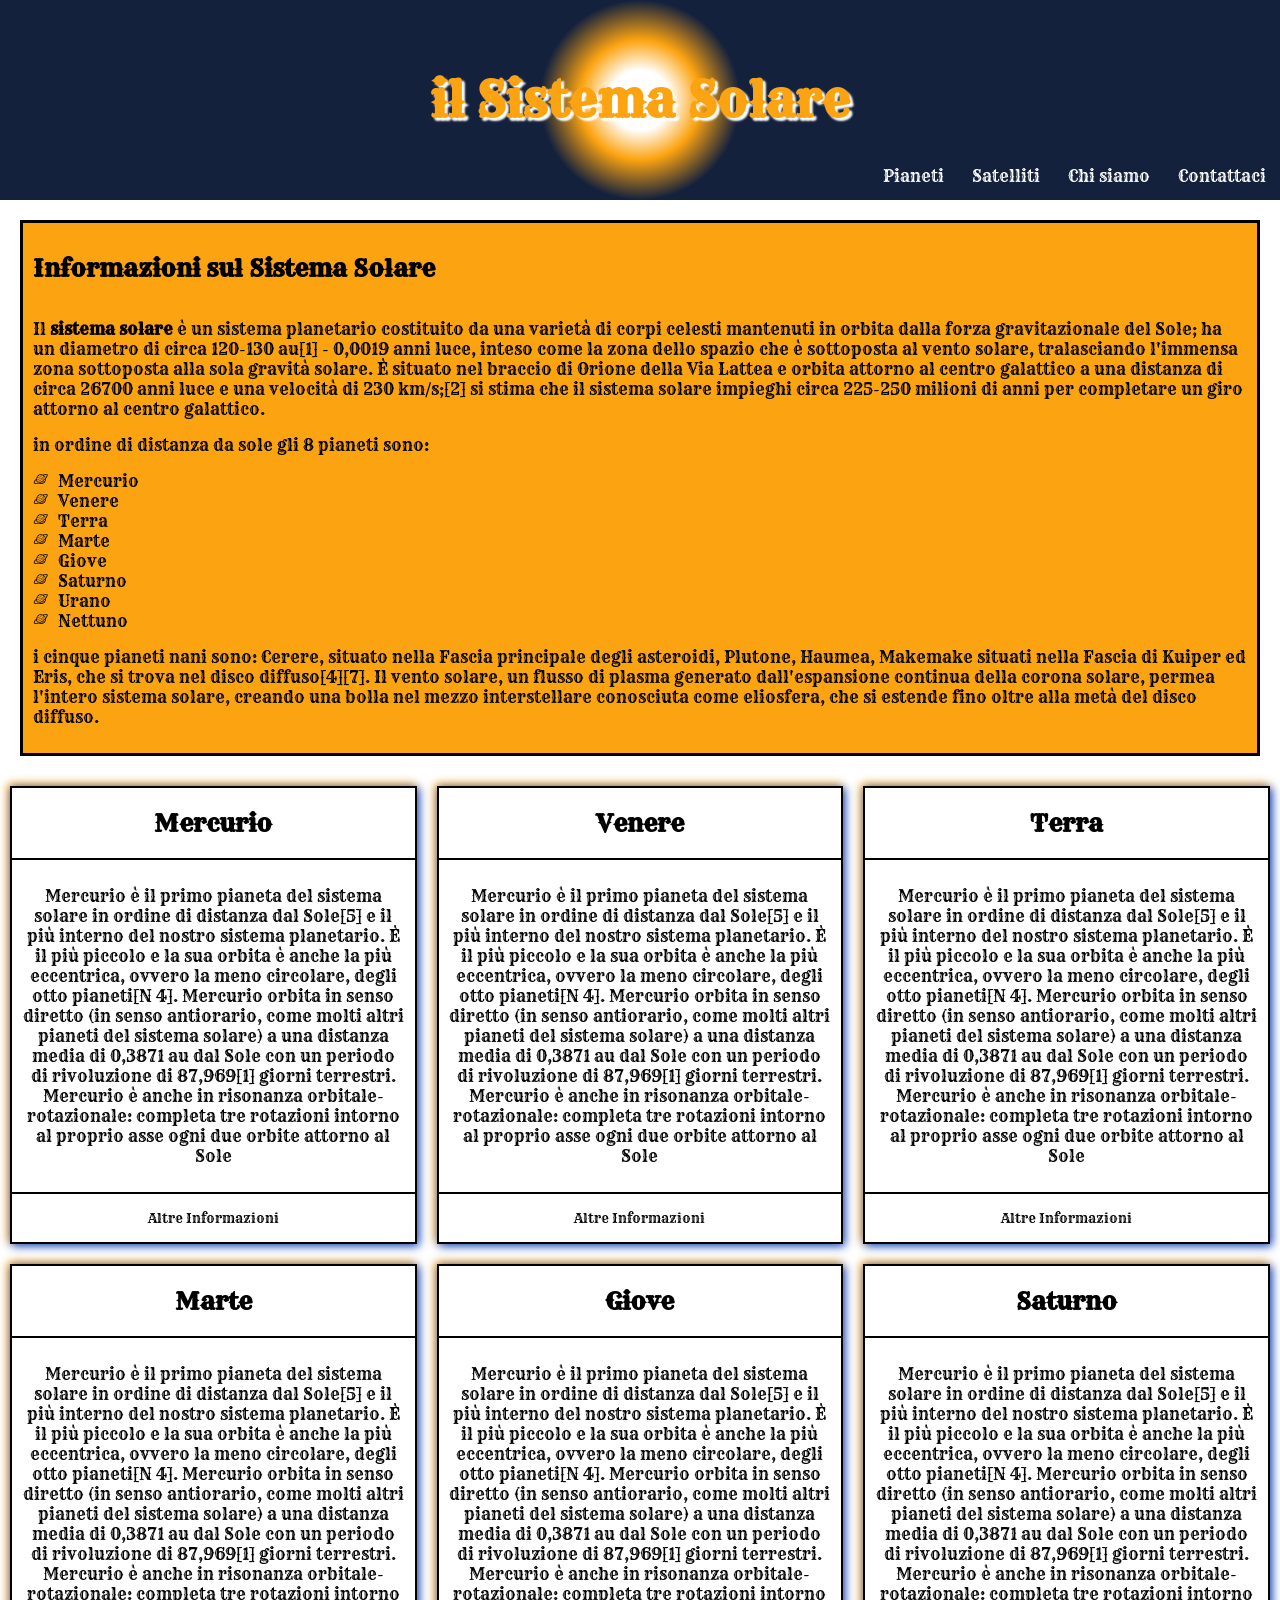
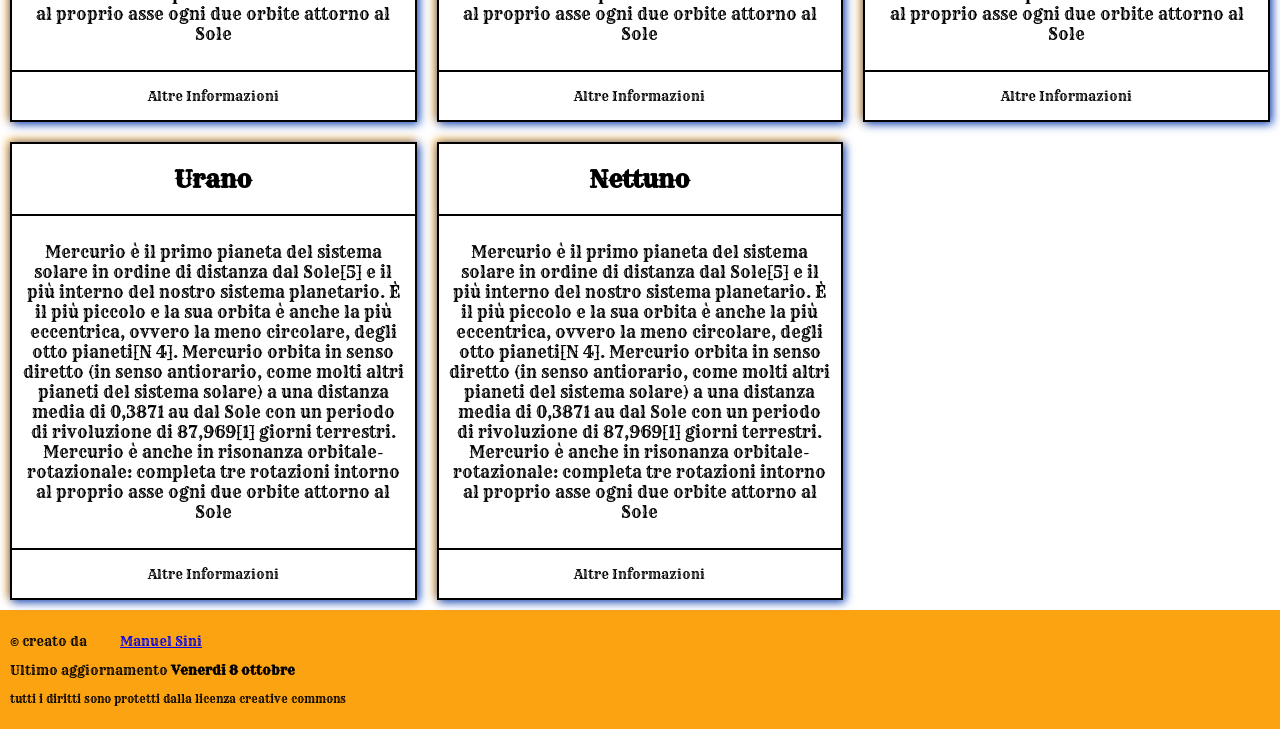
==== index.html @ 7f4527a2 "sito prova aggiornamento" ====
<!DOCTYPE html>
<html lang="it">
  <head>
    <meta charset="UTF-8" />
    <meta http-equiv="X-UA-Compatible" content="IE=edge" />
    <meta name="keywords" content="sistema solare,pianeti,pianeta,sole,terra" />
    <!-- prettier-ignore -->
    <meta name="description" content="Il sistema solare - una overview del nostro sistema solare"/>
    <meta name="author" content="Nicola Ciaco" />
    <meta name="generator" content="Vscode 1.82.2" />
    <meta name="copyright" content="Nicola Ciaco" />
    <meta name="robots" content="index" />
    <title>Il sistema solare</title>
    <link rel="stylesheet" href="./src/css/sistema-solare.css">
    <style>
@import url('https://fonts.googleapis.com/css2?family=Isometra&family=Rye&family=Yatra+One&display=swap');
</style>
</head>
<body>
    <header id="header_main">
        
        <h1>il Sistema Solare</h1>
        <nav class="navbar_second_level">
            <ul>
                <li><a href="#">Pianeti</a>
                <ul class="pianeti">
                    <li><a href="#">mercurio</a></li>
                    <li><a href="#">venere</a></li>
                    <li><a href="#">terra</a></li>
                    <li><a href="#">marte</a></li>
                    <li><a href="#">giove</a></li>
                    <li><a href="#">saturno</a></li>
                    <li><a href="#">urano</a></li>
                    <li><a href="#">nettuno</a></li>
                </ul>
            
                    <li class="dropdown"><a href="#">Satelliti</a>
                    
                     <div class="content_dropdown">
                      <div class="row">
                          <div class="column">
                            <header>
                                <h2>Terra</h2>
                            </header>
                             <a href="#">A</a>
                             <a href="#">B</a>
                             <a href="#">C</a>
                             <a href="#">D</a>
                             <a href="#">E</a>
                          </div>
                          <div class="column">
                             <header>
                                <h2>Marte</h2>
                             </header>
                             <a href="#">A</a>
                             <a href="#">B</a>
                             <a href="#">C</a>
                             <a href="#">D</a>
                             <a href="#">E</a>
                          </div>
                          <div class="column">
                             <header>
                                <h2>Giove</h2>
                             </header>
                              <a href="#">A</a>
                              <a href="#">B</a>
                              <a href="#">C</a>
                              <a href="#">D</a>
                              <a href="#">E</a>
                           </div>
                           <div class="clearfix"></div>
                           <div class="row">
                          <div class="column">
                             <header>
                                <h2>Saturno</h2>
                             </header>
                             <a href="#">A</a>
                             <a href="#">B</a>
                             <a href="#">C</a>
                             <a href="#">D</a>
                             <a href="#">E</a>
                          </div>
                          <div class="column">
                             <header>
                                <h2>Urano</h2>
                             </header>
                             <a href="#">A</a>
                             <a href="#">B</a>
                             <a href="#">C</a>
                             <a href="#">D</a>
                             <a href="#">E</a>
                          </div>
                          <div class="column">
                             <header>
                                <h2>Nettuno</h2>
                             </header>
                              <a href="#">A</a>
                              <a href="#">B</a>
                              <a href="#">C</a>
                              <a href="#">D</a>
                              <a href="#">E</a>
                           </div>
                           <div class="clearfix"></div>
                            
                        </div>
                     </div>
                    </li>
                <li><a href="#">Chi siamo</a></li>
                <li><a href="./src/html/contattaci.html">Contattaci</a></li>
                
            </ul>
        </nav>
    </header>
    <section id="info">
        <h2>Informazioni sul Sistema Solare</h2>
        <p>Il <strong>sistema solare</strong> è un sistema planetario costituito da una varietà di corpi celesti mantenuti in orbita dalla forza gravitazionale del Sole; ha un diametro di circa 120-130 au[1] - 0,0019 anni luce, inteso come la zona dello spazio che è sottoposta al vento solare, tralasciando l'immensa zona sottoposta alla sola gravità solare. È situato nel braccio di Orione della Via Lattea e orbita attorno al centro galattico a una distanza di circa 26700 anni luce e una velocità di 230 km/s;[2] si stima che il sistema solare impieghi circa 225-250 milioni di anni per completare un giro attorno al centro galattico.
        </p>
        <p>in ordine di distanza da sole gli 8 pianeti sono:</p>
        <ul>
            <li>Mercurio</li>
            <li>Venere</li>
            <li>Terra</li>
            <li>Marte</li>
            <li>Giove</li>
            <li>Saturno</li>
            <li>Urano</li>
            <li>Nettuno</li>
        </ul>
        <p>i cinque pianeti nani sono: Cerere, situato nella Fascia principale degli asteroidi, Plutone, Haumea, Makemake situati nella Fascia di Kuiper ed Eris, che si trova nel disco diffuso[4][7]. Il vento solare, un flusso di plasma generato dall'espansione continua della corona solare, permea l'intero sistema solare, creando una bolla nel mezzo interstellare conosciuta come eliosfera, che si estende fino oltre alla metà del disco diffuso.</p>
    </section>
    <main id="body">
        <section class="card">
            <header class="header"><h2>Mercurio</h2></header>
            <div class="body"> <p>Mercurio è il primo pianeta del sistema solare in ordine di distanza dal Sole[5] e il più interno del nostro sistema planetario. È il più piccolo e la sua orbita è anche la più eccentrica, ovvero la meno circolare, degli otto pianeti[N 4]. Mercurio orbita in senso diretto (in senso antiorario, come molti altri pianeti del sistema solare) a una distanza media di 0,3871 au dal Sole con un periodo di rivoluzione di 87,969[1] giorni terrestri. Mercurio è anche in risonanza orbitale-rotazionale: completa tre rotazioni intorno al proprio asse ogni due orbite attorno al Sole</p></div>
            <footer class="footer"><p>Altre Informazioni</p></footer>
        </section>
         <section class="card">
            <header class="header"><h2>Venere</h2></header>
            <div class="body"> <p>Mercurio è il primo pianeta del sistema solare in ordine di distanza dal Sole[5] e il più interno del nostro sistema planetario. È il più piccolo e la sua orbita è anche la più eccentrica, ovvero la meno circolare, degli otto pianeti[N 4]. Mercurio orbita in senso diretto (in senso antiorario, come molti altri pianeti del sistema solare) a una distanza media di 0,3871 au dal Sole con un periodo di rivoluzione di 87,969[1] giorni terrestri. Mercurio è anche in risonanza orbitale-rotazionale: completa tre rotazioni intorno al proprio asse ogni due orbite attorno al Sole</p></div>
            <footer class="footer"><p>Altre Informazioni</p></footer>
        </section>
         <section class="card">
            <header class="header"><h2>Terra</h2></header>
            <div class="body"> <p>Mercurio è il primo pianeta del sistema solare in ordine di distanza dal Sole[5] e il più interno del nostro sistema planetario. È il più piccolo e la sua orbita è anche la più eccentrica, ovvero la meno circolare, degli otto pianeti[N 4]. Mercurio orbita in senso diretto (in senso antiorario, come molti altri pianeti del sistema solare) a una distanza media di 0,3871 au dal Sole con un periodo di rivoluzione di 87,969[1] giorni terrestri. Mercurio è anche in risonanza orbitale-rotazionale: completa tre rotazioni intorno al proprio asse ogni due orbite attorno al Sole</p></div>
            <footer class="footer"><p>Altre Informazioni</p></footer>
        </section>
         <section class="card">
            <header class="header"><h2>Marte</h2></header>
            <div class="body"> <p>Mercurio è il primo pianeta del sistema solare in ordine di distanza dal Sole[5] e il più interno del nostro sistema planetario. È il più piccolo e la sua orbita è anche la più eccentrica, ovvero la meno circolare, degli otto pianeti[N 4]. Mercurio orbita in senso diretto (in senso antiorario, come molti altri pianeti del sistema solare) a una distanza media di 0,3871 au dal Sole con un periodo di rivoluzione di 87,969[1] giorni terrestri. Mercurio è anche in risonanza orbitale-rotazionale: completa tre rotazioni intorno al proprio asse ogni due orbite attorno al Sole</p></div>
            <footer class="footer"><p>Altre Informazioni</p></footer>
        </section>
         <section class="card">
            <header class="header"><h2>Giove</h2></header>
            <div class="body"> <p>Mercurio è il primo pianeta del sistema solare in ordine di distanza dal Sole[5] e il più interno del nostro sistema planetario. È il più piccolo e la sua orbita è anche la più eccentrica, ovvero la meno circolare, degli otto pianeti[N 4]. Mercurio orbita in senso diretto (in senso antiorario, come molti altri pianeti del sistema solare) a una distanza media di 0,3871 au dal Sole con un periodo di rivoluzione di 87,969[1] giorni terrestri. Mercurio è anche in risonanza orbitale-rotazionale: completa tre rotazioni intorno al proprio asse ogni due orbite attorno al Sole</p></div>
            <footer class="footer"><p>Altre Informazioni</p></footer>
        </section>
         <section class="card">
            <header class="header"><h2>Saturno</h2></header>
            <div class="body"> <p>Mercurio è il primo pianeta del sistema solare in ordine di distanza dal Sole[5] e il più interno del nostro sistema planetario. È il più piccolo e la sua orbita è anche la più eccentrica, ovvero la meno circolare, degli otto pianeti[N 4]. Mercurio orbita in senso diretto (in senso antiorario, come molti altri pianeti del sistema solare) a una distanza media di 0,3871 au dal Sole con un periodo di rivoluzione di 87,969[1] giorni terrestri. Mercurio è anche in risonanza orbitale-rotazionale: completa tre rotazioni intorno al proprio asse ogni due orbite attorno al Sole</p></div>
            <footer class="footer"><p>Altre Informazioni</p></footer>
        </section>
         <section class="card">
            <header class="header"><h2>Urano</h2></header>
            <div class="body"> <p>Mercurio è il primo pianeta del sistema solare in ordine di distanza dal Sole[5] e il più interno del nostro sistema planetario. È il più piccolo e la sua orbita è anche la più eccentrica, ovvero la meno circolare, degli otto pianeti[N 4]. Mercurio orbita in senso diretto (in senso antiorario, come molti altri pianeti del sistema solare) a una distanza media di 0,3871 au dal Sole con un periodo di rivoluzione di 87,969[1] giorni terrestri. Mercurio è anche in risonanza orbitale-rotazionale: completa tre rotazioni intorno al proprio asse ogni due orbite attorno al Sole</p></div>
            <footer class="footer"><p>Altre Informazioni</p></footer>
        </section>
         <section class="card">
            <header class="header"><h2>Nettuno</h2></header>
            <div class="body"> <p>Mercurio è il primo pianeta del sistema solare in ordine di distanza dal Sole[5] e il più interno del nostro sistema planetario. È il più piccolo e la sua orbita è anche la più eccentrica, ovvero la meno circolare, degli otto pianeti[N 4]. Mercurio orbita in senso diretto (in senso antiorario, come molti altri pianeti del sistema solare) a una distanza media di 0,3871 au dal Sole con un periodo di rivoluzione di 87,969[1] giorni terrestri. Mercurio è anche in risonanza orbitale-rotazionale: completa tre rotazioni intorno al proprio asse ogni due orbite attorno al Sole</p></div>
            <footer class="footer"><p>Altre Informazioni</p></footer>
        </section>
        <div class="clearfix"></div>


    </main>


    <div id="footer"> 
        <p>
            &copy; creato da <a href="#">Manuel Sini</a>
        </p>
        <p>Ultimo aggiornamento <time datetime="2026-10-09">  <strong>Venerdi 8 ottobre</strong></time></p>
        <p>
            <small>tutti i diritti sono protetti dalla licenza creative commons </small>
        </p>
    </div>
    
</body>
</html>
---- src/css/sistema-solare.css ----
*{
    box-sizing: border-box;
}


body{margin: 0;
    padding: 0;
 
     font-family: "Rye", serif;
     
    
   
}


/* HEADER */

#header_main{
    margin-top: 0;
    text-align: center;
    width: 100%;
    height: 200px;
    line-height: 200px;
    background-image: radial-gradient(circle closest-side ,#ffffffff 30px, #fca311ff 60px, #14213dff);
    position: relative;
}
h1{
    font-size: 3rem;
    color: #fca311ff;
    text-shadow: 3px 3px 2px #ffffffff;
    margin: 0;
    padding: 0; 
     float: left;
     position: absolute;
    left: 50%;
    transform: translateX(-50%);     
}
/* NAVBAR */
.navbar_second_level {
   /*  padding-top: 165px; */
    position: absolute;
    right: 0;
    bottom: 0;
    line-height: normal;
}

.navbar_second_level > ul,
 .navbar_second_level > ul ul  {
    margin: 0;
    padding: 0;
    float: right;
}

.navbar_second_level > ul > li {
    float: left;
    list-style: none;
        
}

.navbar_second_level > ul > li > a {
    display: block;
    color: white;
    text-decoration: none;
    padding: 14px;

}
.navbar_second_level ul li:hover ul {
    /* display: block; */
    opacity: 1;
    transition: 0.3s;
}

/* NAVBAR SECONDO LIVELLO */

.navbar_second_level ul ul.pianeti{
    position: absolute;
    /* display: none; */
    opacity: 0;
    transition: 0.3s; 
}

.navbar_second_level ul ul.pianeti li{
    list-style: none;
    max-width: 100%;
}
 .navbar_second_level  ul  ul.pianeti:first-of-type li a{
      display: block;
    color: white;
    text-decoration: none;
    line-height: normal;
    background-color: #14213dff;
    padding: 5px;
    border: 1px solid #ffffffff;
   
 }
 .navbar_second_level > ul ul li a:hover {
   
    background-color: #fca311ff;
    color: #14213dff;
 }

/*  MENU DROPDOWN */
li.dropdown:hover .content_dropdown {
    display: block;

}

.content_dropdown{
    background-color: rgb(214, 213, 213);
    position: absolute;
    top: 100%;
    right: 0;
    width: 100vw;
    display: none;
   box-shadow: 5px 5px 15px, inset 5px -5px 10px;
    
}
 .column{
    float: left;
    width: 33.3333%;
    padding-bottom: 15px;
}
.column a{
    display: block;
    text-decoration: none;
    color: #fca311ff;
    padding: 4px;
}


/* MAIN */

h2{
    font-size: 1.5rem;
    margin: 0;
    padding: 20px 0;
}
section#info{
    background-color: #fca311ff;
    border: 3px solid #000000ff;
    margin: 20px;
    padding: 10px;
}
ul{
    padding: 0;
}
section li{
   
   /*  list-style-image: url(../../assets/img/icons8-planet-16.png); */
   list-style: none;
   background-image: url(../../assets/img/icons8-planet-16.png);
   background-repeat: no-repeat;
   padding-left: 25px;
}

/* main-CARD */

div#body{
    margin: 10px;
   
}
section.card{
    
    float: left;
    border: 2px solid #000000ff;
    width: calc(33.333% - 20px);
    margin: 10px ;
    box-shadow: 2px 2px 9px rgb(7, 74, 216), -2px -2px 9px#fca311ff;
    

}
section.card:hover > header.header{
    background-color: rgb(0, 44, 140);
}
section.card:hover > header.header h2{
    color: #fca311ff;
}

.clearfix{
    clear: both;
}
/* .card:nth-of-type(3n+1) {
    margin-left: 10px;
     width: calc(33.3333% - 10px);

} 
.card:nth-of-type(3n) {
    
    margin-right: 10px;
     width: calc(33.3333% - 10px);

}  */

header.header{
    border-bottom:2px solid #000000ff;
    text-align: center;
}


div.body{
    padding: 10px;
}
 div.body p{
    text-align: center;
}

footer.footer{
    border-top: 2px solid #000000ff ;
    text-align: center;
}
footer.footer p{ cursor:pointer;
    padding: 8px ;
    margin: 8px 10%;
    font-size: 0.8rem;
}
footer.footer p:hover{
    border-radius:80px ;
    background-color: rgb(6, 6, 186);
    color: #fca311ff;
}
/* FOOTER */

div#footer{
    margin: 0;
    background-color: #fca311ff;
    
     padding: 10px 10px;
}
div#footer p a{
    margin-left: 30px;
}
div#footer p{
    font-size: 0.8rem;
}
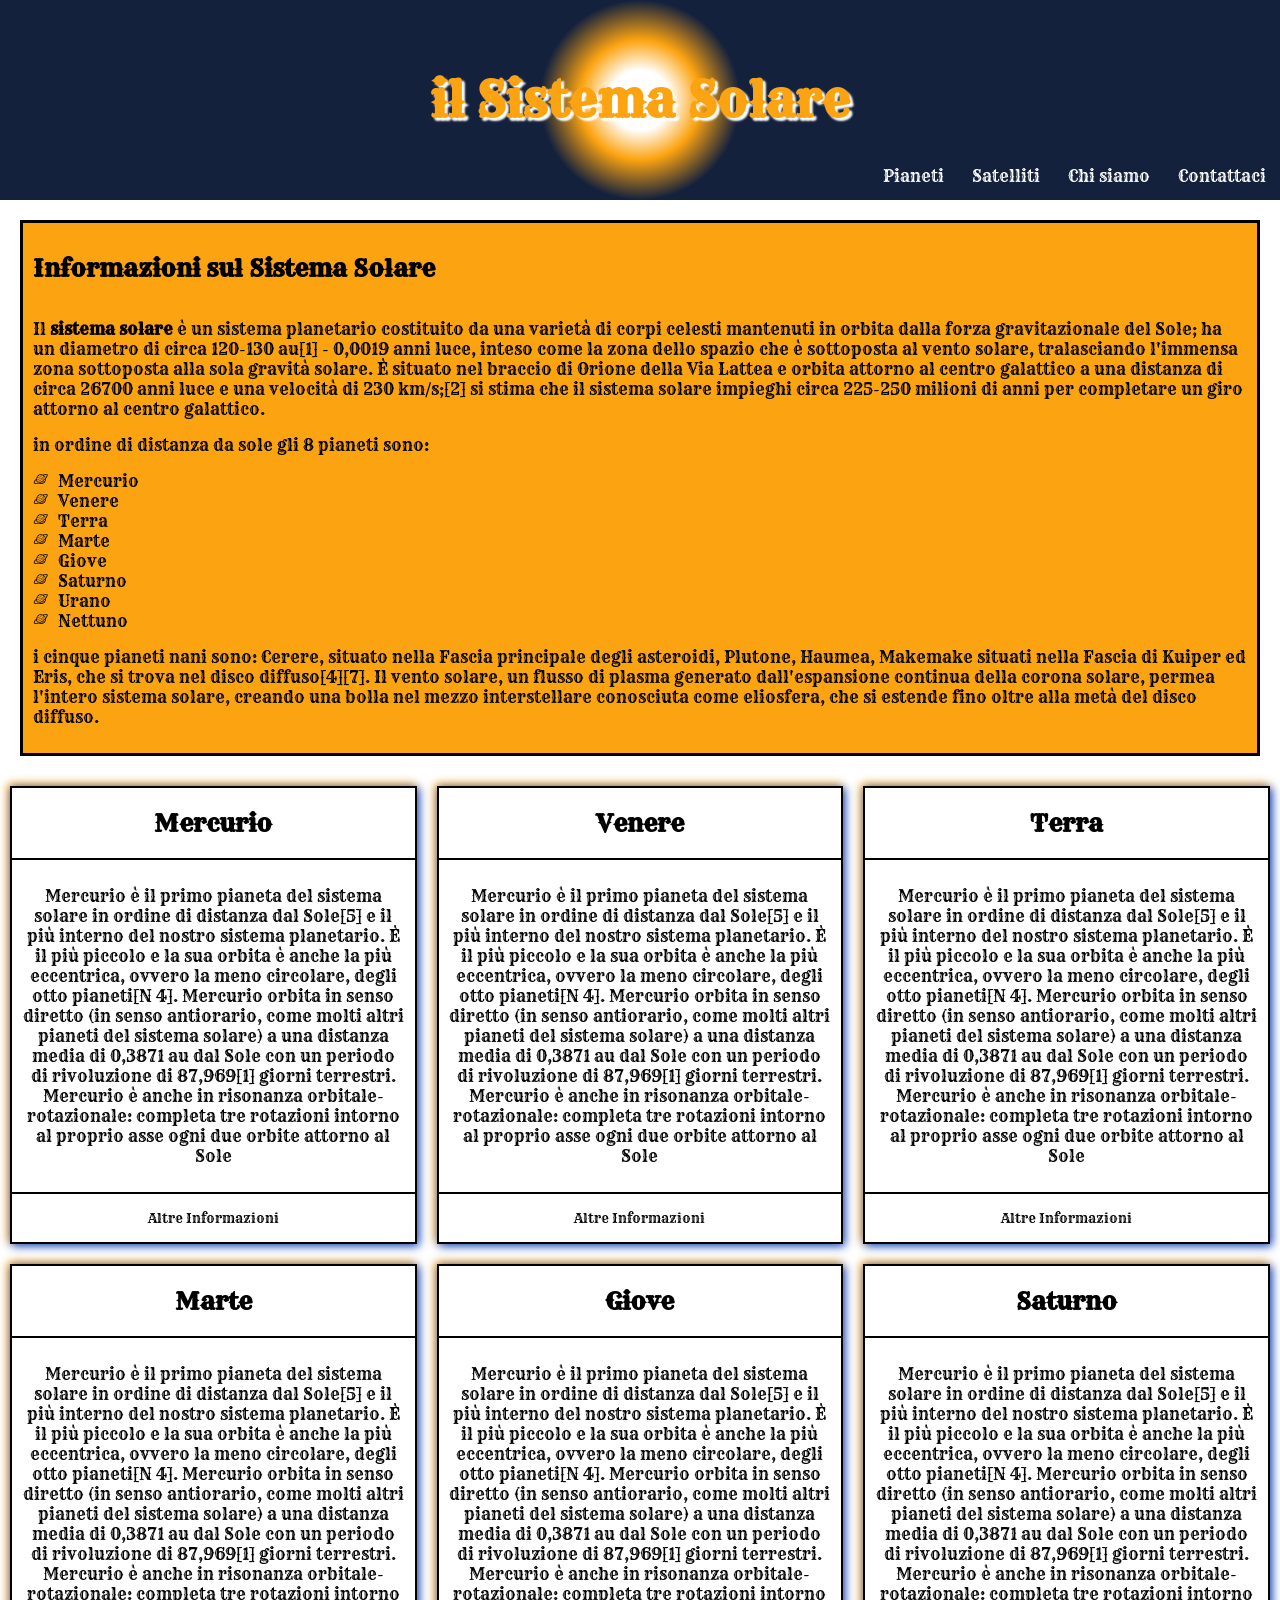
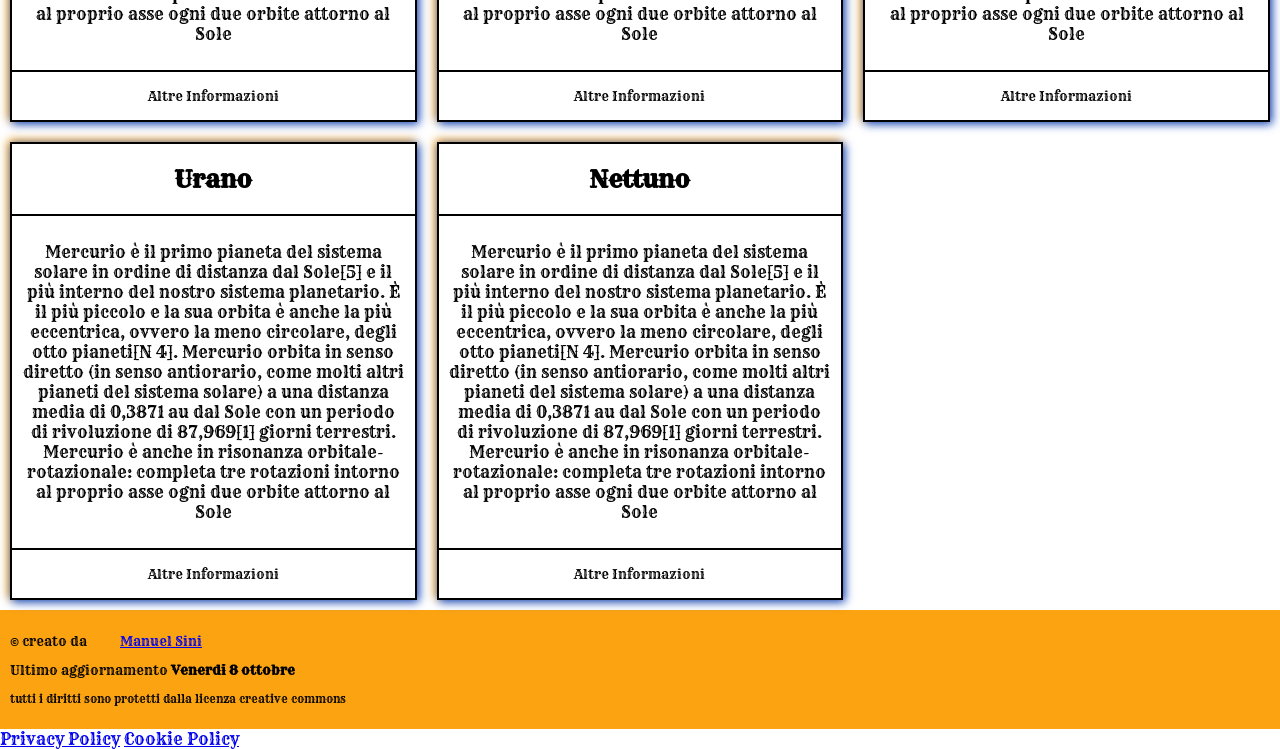
==== commit def23513: "cookiebot" ====
--- a/index.html
+++ b/index.html
@@ -1,6 +1,7 @@
 <!DOCTYPE html>
 <html lang="it">
   <head>
+    <script id="Cookiebot" src="https://consent.cookiebot.com/uc.js" data-cbid="a6bcc1f2-4454-4409-8b39-d6b0d7d10d8c" data-blockingmode="auto" type="text/javascript"></script>
     <meta charset="UTF-8" />
     <meta http-equiv="X-UA-Compatible" content="IE=edge" />
     <meta name="keywords" content="sistema solare,pianeti,pianeta,sole,terra" />
@@ -23,7 +24,7 @@
         <nav class="navbar_second_level">
             <ul>
                 <li><a href="#">Pianeti</a>
-                <ul class="pianeti">
+                 <ul class="pianeti">
                     <li><a href="#">mercurio</a></li>
                     <li><a href="#">venere</a></li>
                     <li><a href="#">terra</a></li>
@@ -32,8 +33,8 @@
                     <li><a href="#">saturno</a></li>
                     <li><a href="#">urano</a></li>
                     <li><a href="#">nettuno</a></li>
-                </ul>
-            
+                 </ul>
+                </li>
                     <li class="dropdown"><a href="#">Satelliti</a>
                     
                      <div class="content_dropdown">
@@ -130,60 +131,75 @@
     </section>
     <main id="body">
         <section class="card">
-            <header class="header"><h2>Mercurio</h2></header>
-            <div class="body"> <p>Mercurio è il primo pianeta del sistema solare in ordine di distanza dal Sole[5] e il più interno del nostro sistema planetario. È il più piccolo e la sua orbita è anche la più eccentrica, ovvero la meno circolare, degli otto pianeti[N 4]. Mercurio orbita in senso diretto (in senso antiorario, come molti altri pianeti del sistema solare) a una distanza media di 0,3871 au dal Sole con un periodo di rivoluzione di 87,969[1] giorni terrestri. Mercurio è anche in risonanza orbitale-rotazionale: completa tre rotazioni intorno al proprio asse ogni due orbite attorno al Sole</p></div>
-            <footer class="footer"><p>Altre Informazioni</p></footer>
-        </section>
-         <section class="card">
-            <header class="header"><h2>Venere</h2></header>
-            <div class="body"> <p>Mercurio è il primo pianeta del sistema solare in ordine di distanza dal Sole[5] e il più interno del nostro sistema planetario. È il più piccolo e la sua orbita è anche la più eccentrica, ovvero la meno circolare, degli otto pianeti[N 4]. Mercurio orbita in senso diretto (in senso antiorario, come molti altri pianeti del sistema solare) a una distanza media di 0,3871 au dal Sole con un periodo di rivoluzione di 87,969[1] giorni terrestri. Mercurio è anche in risonanza orbitale-rotazionale: completa tre rotazioni intorno al proprio asse ogni due orbite attorno al Sole</p></div>
-            <footer class="footer"><p>Altre Informazioni</p></footer>
-        </section>
-         <section class="card">
-            <header class="header"><h2>Terra</h2></header>
-            <div class="body"> <p>Mercurio è il primo pianeta del sistema solare in ordine di distanza dal Sole[5] e il più interno del nostro sistema planetario. È il più piccolo e la sua orbita è anche la più eccentrica, ovvero la meno circolare, degli otto pianeti[N 4]. Mercurio orbita in senso diretto (in senso antiorario, come molti altri pianeti del sistema solare) a una distanza media di 0,3871 au dal Sole con un periodo di rivoluzione di 87,969[1] giorni terrestri. Mercurio è anche in risonanza orbitale-rotazionale: completa tre rotazioni intorno al proprio asse ogni due orbite attorno al Sole</p></div>
-            <footer class="footer"><p>Altre Informazioni</p></footer>
-        </section>
-         <section class="card">
-            <header class="header"><h2>Marte</h2></header>
-            <div class="body"> <p>Mercurio è il primo pianeta del sistema solare in ordine di distanza dal Sole[5] e il più interno del nostro sistema planetario. È il più piccolo e la sua orbita è anche la più eccentrica, ovvero la meno circolare, degli otto pianeti[N 4]. Mercurio orbita in senso diretto (in senso antiorario, come molti altri pianeti del sistema solare) a una distanza media di 0,3871 au dal Sole con un periodo di rivoluzione di 87,969[1] giorni terrestri. Mercurio è anche in risonanza orbitale-rotazionale: completa tre rotazioni intorno al proprio asse ogni due orbite attorno al Sole</p></div>
-            <footer class="footer"><p>Altre Informazioni</p></footer>
-        </section>
-         <section class="card">
-            <header class="header"><h2>Giove</h2></header>
-            <div class="body"> <p>Mercurio è il primo pianeta del sistema solare in ordine di distanza dal Sole[5] e il più interno del nostro sistema planetario. È il più piccolo e la sua orbita è anche la più eccentrica, ovvero la meno circolare, degli otto pianeti[N 4]. Mercurio orbita in senso diretto (in senso antiorario, come molti altri pianeti del sistema solare) a una distanza media di 0,3871 au dal Sole con un periodo di rivoluzione di 87,969[1] giorni terrestri. Mercurio è anche in risonanza orbitale-rotazionale: completa tre rotazioni intorno al proprio asse ogni due orbite attorno al Sole</p></div>
-            <footer class="footer"><p>Altre Informazioni</p></footer>
-        </section>
-         <section class="card">
-            <header class="header"><h2>Saturno</h2></header>
-            <div class="body"> <p>Mercurio è il primo pianeta del sistema solare in ordine di distanza dal Sole[5] e il più interno del nostro sistema planetario. È il più piccolo e la sua orbita è anche la più eccentrica, ovvero la meno circolare, degli otto pianeti[N 4]. Mercurio orbita in senso diretto (in senso antiorario, come molti altri pianeti del sistema solare) a una distanza media di 0,3871 au dal Sole con un periodo di rivoluzione di 87,969[1] giorni terrestri. Mercurio è anche in risonanza orbitale-rotazionale: completa tre rotazioni intorno al proprio asse ogni due orbite attorno al Sole</p></div>
-            <footer class="footer"><p>Altre Informazioni</p></footer>
-        </section>
-         <section class="card">
-            <header class="header"><h2>Urano</h2></header>
-            <div class="body"> <p>Mercurio è il primo pianeta del sistema solare in ordine di distanza dal Sole[5] e il più interno del nostro sistema planetario. È il più piccolo e la sua orbita è anche la più eccentrica, ovvero la meno circolare, degli otto pianeti[N 4]. Mercurio orbita in senso diretto (in senso antiorario, come molti altri pianeti del sistema solare) a una distanza media di 0,3871 au dal Sole con un periodo di rivoluzione di 87,969[1] giorni terrestri. Mercurio è anche in risonanza orbitale-rotazionale: completa tre rotazioni intorno al proprio asse ogni due orbite attorno al Sole</p></div>
-            <footer class="footer"><p>Altre Informazioni</p></footer>
-        </section>
-         <section class="card">
-            <header class="header"><h2>Nettuno</h2></header>
-            <div class="body"> <p>Mercurio è il primo pianeta del sistema solare in ordine di distanza dal Sole[5] e il più interno del nostro sistema planetario. È il più piccolo e la sua orbita è anche la più eccentrica, ovvero la meno circolare, degli otto pianeti[N 4]. Mercurio orbita in senso diretto (in senso antiorario, come molti altri pianeti del sistema solare) a una distanza media di 0,3871 au dal Sole con un periodo di rivoluzione di 87,969[1] giorni terrestri. Mercurio è anche in risonanza orbitale-rotazionale: completa tre rotazioni intorno al proprio asse ogni due orbite attorno al Sole</p></div>
-            <footer class="footer"><p>Altre Informazioni</p></footer>
+            <a href="#">
+                <header class="header"><h2>Mercurio</h2></header>
+                <div class="body"> <p>Mercurio è il primo pianeta del sistema solare in ordine di distanza dal Sole[5] e il più interno del nostro sistema planetario. È il più piccolo e la sua orbita è anche la più eccentrica, ovvero la meno circolare, degli otto pianeti[N 4]. Mercurio orbita in senso diretto (in senso antiorario, come molti altri pianeti del sistema solare) a una distanza media di 0,3871 au dal Sole con un periodo di rivoluzione di 87,969[1] giorni terrestri. Mercurio è anche in risonanza orbitale-rotazionale: completa tre rotazioni intorno al proprio asse ogni due orbite attorno al Sole</p></div>
+                <footer class="footer"><p>Altre Informazioni</p></footer>
+            </a>
+        </section>
+         <section class="card">
+            <a href="#">
+                <header class="header"><h2>Venere</h2></header>
+                <div class="body"> <p>Mercurio è il primo pianeta del sistema solare in ordine di distanza dal Sole[5] e il più interno del nostro sistema planetario. È il più piccolo e la sua orbita è anche la più eccentrica, ovvero la meno circolare, degli otto pianeti[N 4]. Mercurio orbita in senso diretto (in senso antiorario, come molti altri pianeti del sistema solare) a una distanza media di 0,3871 au dal Sole con un periodo di rivoluzione di 87,969[1] giorni terrestri. Mercurio è anche in risonanza orbitale-rotazionale: completa tre rotazioni intorno al proprio asse ogni due orbite attorno al Sole</p></div>
+                <footer class="footer"><p>Altre Informazioni</p></footer>
+            </a>
+        </section>
+         <section class="card">
+            <a href="./src/html/terra.html">
+                <header class="header"><h2>Terra</h2></header>
+                <div class="body"> <p>Mercurio è il primo pianeta del sistema solare in ordine di distanza dal Sole[5] e il più interno del nostro sistema planetario. È il più piccolo e la sua orbita è anche la più eccentrica, ovvero la meno circolare, degli otto pianeti[N 4]. Mercurio orbita in senso diretto (in senso antiorario, come molti altri pianeti del sistema solare) a una distanza media di 0,3871 au dal Sole con un periodo di rivoluzione di 87,969[1] giorni terrestri. Mercurio è anche in risonanza orbitale-rotazionale: completa tre rotazioni intorno al proprio asse ogni due orbite attorno al Sole</p></div>
+                <footer class="footer"><p>Altre Informazioni</p></footer>
+            </a>
+        </section>
+         <section class="card">
+            <a href="#">
+                <header class="header"><h2>Marte</h2></header>
+                <div class="body"> <p>Mercurio è il primo pianeta del sistema solare in ordine di distanza dal Sole[5] e il più interno del nostro sistema planetario. È il più piccolo e la sua orbita è anche la più eccentrica, ovvero la meno circolare, degli otto pianeti[N 4]. Mercurio orbita in senso diretto (in senso antiorario, come molti altri pianeti del sistema solare) a una distanza media di 0,3871 au dal Sole con un periodo di rivoluzione di 87,969[1] giorni terrestri. Mercurio è anche in risonanza orbitale-rotazionale: completa tre rotazioni intorno al proprio asse ogni due orbite attorno al Sole</p></div>
+                <footer class="footer"><p>Altre Informazioni</p></footer>
+            </a>
+        </section>
+         <section class="card">
+            <a href="#">
+                <header class="header"><h2>Giove</h2></header>
+                <div class="body"> <p>Mercurio è il primo pianeta del sistema solare in ordine di distanza dal Sole[5] e il più interno del nostro sistema planetario. È il più piccolo e la sua orbita è anche la più eccentrica, ovvero la meno circolare, degli otto pianeti[N 4]. Mercurio orbita in senso diretto (in senso antiorario, come molti altri pianeti del sistema solare) a una distanza media di 0,3871 au dal Sole con un periodo di rivoluzione di 87,969[1] giorni terrestri. Mercurio è anche in risonanza orbitale-rotazionale: completa tre rotazioni intorno al proprio asse ogni due orbite attorno al Sole</p></div>
+                <footer class="footer"><p>Altre Informazioni</p></footer>
+            </a>
+        </section>
+         <section class="card">
+            <a href="#">
+                <header class="header"><h2>Saturno</h2></header>
+                <div class="body"> <p>Mercurio è il primo pianeta del sistema solare in ordine di distanza dal Sole[5] e il più interno del nostro sistema planetario. È il più piccolo e la sua orbita è anche la più eccentrica, ovvero la meno circolare, degli otto pianeti[N 4]. Mercurio orbita in senso diretto (in senso antiorario, come molti altri pianeti del sistema solare) a una distanza media di 0,3871 au dal Sole con un periodo di rivoluzione di 87,969[1] giorni terrestri. Mercurio è anche in risonanza orbitale-rotazionale: completa tre rotazioni intorno al proprio asse ogni due orbite attorno al Sole</p></div>
+                <footer class="footer"><p>Altre Informazioni</p></footer>
+            </a>
+        </section>
+         <section class="card">
+            <a href="#">
+                <header class="header"><h2>Urano</h2></header>
+                <div class="body"> <p>Mercurio è il primo pianeta del sistema solare in ordine di distanza dal Sole[5] e il più interno del nostro sistema planetario. È il più piccolo e la sua orbita è anche la più eccentrica, ovvero la meno circolare, degli otto pianeti[N 4]. Mercurio orbita in senso diretto (in senso antiorario, come molti altri pianeti del sistema solare) a una distanza media di 0,3871 au dal Sole con un periodo di rivoluzione di 87,969[1] giorni terrestri. Mercurio è anche in risonanza orbitale-rotazionale: completa tre rotazioni intorno al proprio asse ogni due orbite attorno al Sole</p></div>
+                <footer class="footer"><p>Altre Informazioni</p></footer>
+            </a>
+        </section>
+         <section class="card">
+            <a href="#">
+                <header class="header"><h2>Nettuno</h2></header>
+                <div class="body"> <p>Mercurio è il primo pianeta del sistema solare in ordine di distanza dal Sole[5] e il più interno del nostro sistema planetario. È il più piccolo e la sua orbita è anche la più eccentrica, ovvero la meno circolare, degli otto pianeti[N 4]. Mercurio orbita in senso diretto (in senso antiorario, come molti altri pianeti del sistema solare) a una distanza media di 0,3871 au dal Sole con un periodo di rivoluzione di 87,969[1] giorni terrestri. Mercurio è anche in risonanza orbitale-rotazionale: completa tre rotazioni intorno al proprio asse ogni due orbite attorno al Sole</p></div>
+                <footer class="footer"><p>Altre Informazioni</p></footer>
+            </a>
         </section>
         <div class="clearfix"></div>
-
-
     </main>
-
-
-    <div id="footer"> 
-        <p>
-            &copy; creato da <a href="#">Manuel Sini</a>
-        </p>
-        <p>Ultimo aggiornamento <time datetime="2026-10-09">  <strong>Venerdi 8 ottobre</strong></time></p>
-        <p>
-            <small>tutti i diritti sono protetti dalla licenza creative commons </small>
-        </p>
-    </div>
-    
+    <footer>
+        <section id="footer">
+            <p>
+                &copy; creato da <a href="#">Manuel Sini</a>
+            </p>
+            <p>Ultimo aggiornamento <time datetime="2026-10-09">  <strong>Venerdi 8 ottobre</strong></time></p>
+            <p>
+                <small>tutti i diritti sono protetti dalla licenza creative commons </small>
+            </p>
+        </section>
+        <a href="https://www.iubenda.com/privacy-policy/56123687" class="iubenda-white iubenda-noiframe iubenda-embed" title="Privacy Policy ">Privacy Policy</a><script type="text/javascript">(function (w,d) {var loader = function () {var s = d.createElement("script"), tag = d.getElementsByTagName("script")[0]; s.src="https://cdn.iubenda.com/iubenda.js"; tag.parentNode.insertBefore(s,tag);}; if(w.addEventListener){w.addEventListener("load", loader, false);}else if(w.attachEvent){w.attachEvent("onload", loader);}else{w.onload = loader;}})(window, document);</script>
+        <a href="https://www.iubenda.com/privacy-policy/56123687/cookie-policy" class="iubenda-white iubenda-noiframe iubenda-embed" title="Cookie Policy ">Cookie Policy</a><script type="text/javascript">(function (w,d) {var loader = function () {var s = d.createElement("script"), tag = d.getElementsByTagName("script")[0]; s.src="https://cdn.iubenda.com/iubenda.js"; tag.parentNode.insertBefore(s,tag);}; if(w.addEventListener){w.addEventListener("load", loader, false);}else if(w.attachEvent){w.attachEvent("onload", loader);}else{w.onload = loader;}})(window, document);</script>
+    </footer>
 </body>
 </html>
--- a/src/css/sistema-solare.css
+++ b/src/css/sistema-solare.css
@@ -1,17 +1,10 @@
 *{
     box-sizing: border-box;
 }
-
-
 body{margin: 0;
-    padding: 0;
- 
+    padding: 0; 
      font-family: "Rye", serif;
-     
-    
-   
-}
-
+}
 
 /* HEADER */
 
@@ -53,10 +46,8 @@
 
 .navbar_second_level > ul > li {
     float: left;
-    list-style: none;
-        
-}
-
+    list-style: none;       
+}
 .navbar_second_level > ul > li > a {
     display: block;
     color: white;
@@ -91,18 +82,17 @@
     background-color: #14213dff;
     padding: 5px;
     border: 1px solid #ffffffff;
-   
  }
- .navbar_second_level > ul ul li a:hover {
+ .navbar_second_level ul ul.pianeti > li:hover a {
    
     background-color: #fca311ff;
     color: #14213dff;
  }
 
 /*  MENU DROPDOWN */
+
 li.dropdown:hover .content_dropdown {
     display: block;
-
 }
 
 .content_dropdown{
@@ -113,7 +103,6 @@
     width: 100vw;
     display: none;
    box-shadow: 5px 5px 15px, inset 5px -5px 10px;
-    
 }
  .column{
     float: left;
@@ -126,7 +115,6 @@
     color: #fca311ff;
     padding: 4px;
 }
-
 
 /* MAIN */
 
@@ -144,9 +132,7 @@
 ul{
     padding: 0;
 }
-section li{
-   
-   /*  list-style-image: url(../../assets/img/icons8-planet-16.png); */
+section li{   
    list-style: none;
    background-image: url(../../assets/img/icons8-planet-16.png);
    background-repeat: no-repeat;
@@ -157,53 +143,37 @@
 
 div#body{
     margin: 10px;
-   
 }
 section.card{
-    
     float: left;
     border: 2px solid #000000ff;
     width: calc(33.333% - 20px);
     margin: 10px ;
     box-shadow: 2px 2px 9px rgb(7, 74, 216), -2px -2px 9px#fca311ff;
-    
-
-}
-section.card:hover > header.header{
+}
+section.card a{
+    text-decoration: none;
+    color: black;
+}
+section.card > a:hover > header.header{
     background-color: rgb(0, 44, 140);
 }
-section.card:hover > header.header h2{
-    color: #fca311ff;
-}
-
+section.card > a:hover > header.header h2{
+    color: #fca311ff;
+}
 .clearfix{
     clear: both;
 }
-/* .card:nth-of-type(3n+1) {
-    margin-left: 10px;
-     width: calc(33.3333% - 10px);
-
-} 
-.card:nth-of-type(3n) {
-    
-    margin-right: 10px;
-     width: calc(33.3333% - 10px);
-
-}  */
-
 header.header{
     border-bottom:2px solid #000000ff;
     text-align: center;
 }
-
-
 div.body{
     padding: 10px;
 }
  div.body p{
     text-align: center;
 }
-
 footer.footer{
     border-top: 2px solid #000000ff ;
     text-align: center;
@@ -218,17 +188,18 @@
     background-color: rgb(6, 6, 186);
     color: #fca311ff;
 }
+
 /* FOOTER */
 
-div#footer{
+section#footer{
     margin: 0;
     background-color: #fca311ff;
     
      padding: 10px 10px;
 }
-div#footer p a{
+section#footer p a{
     margin-left: 30px;
 }
-div#footer p{
+section#footer p{
     font-size: 0.8rem;
 }
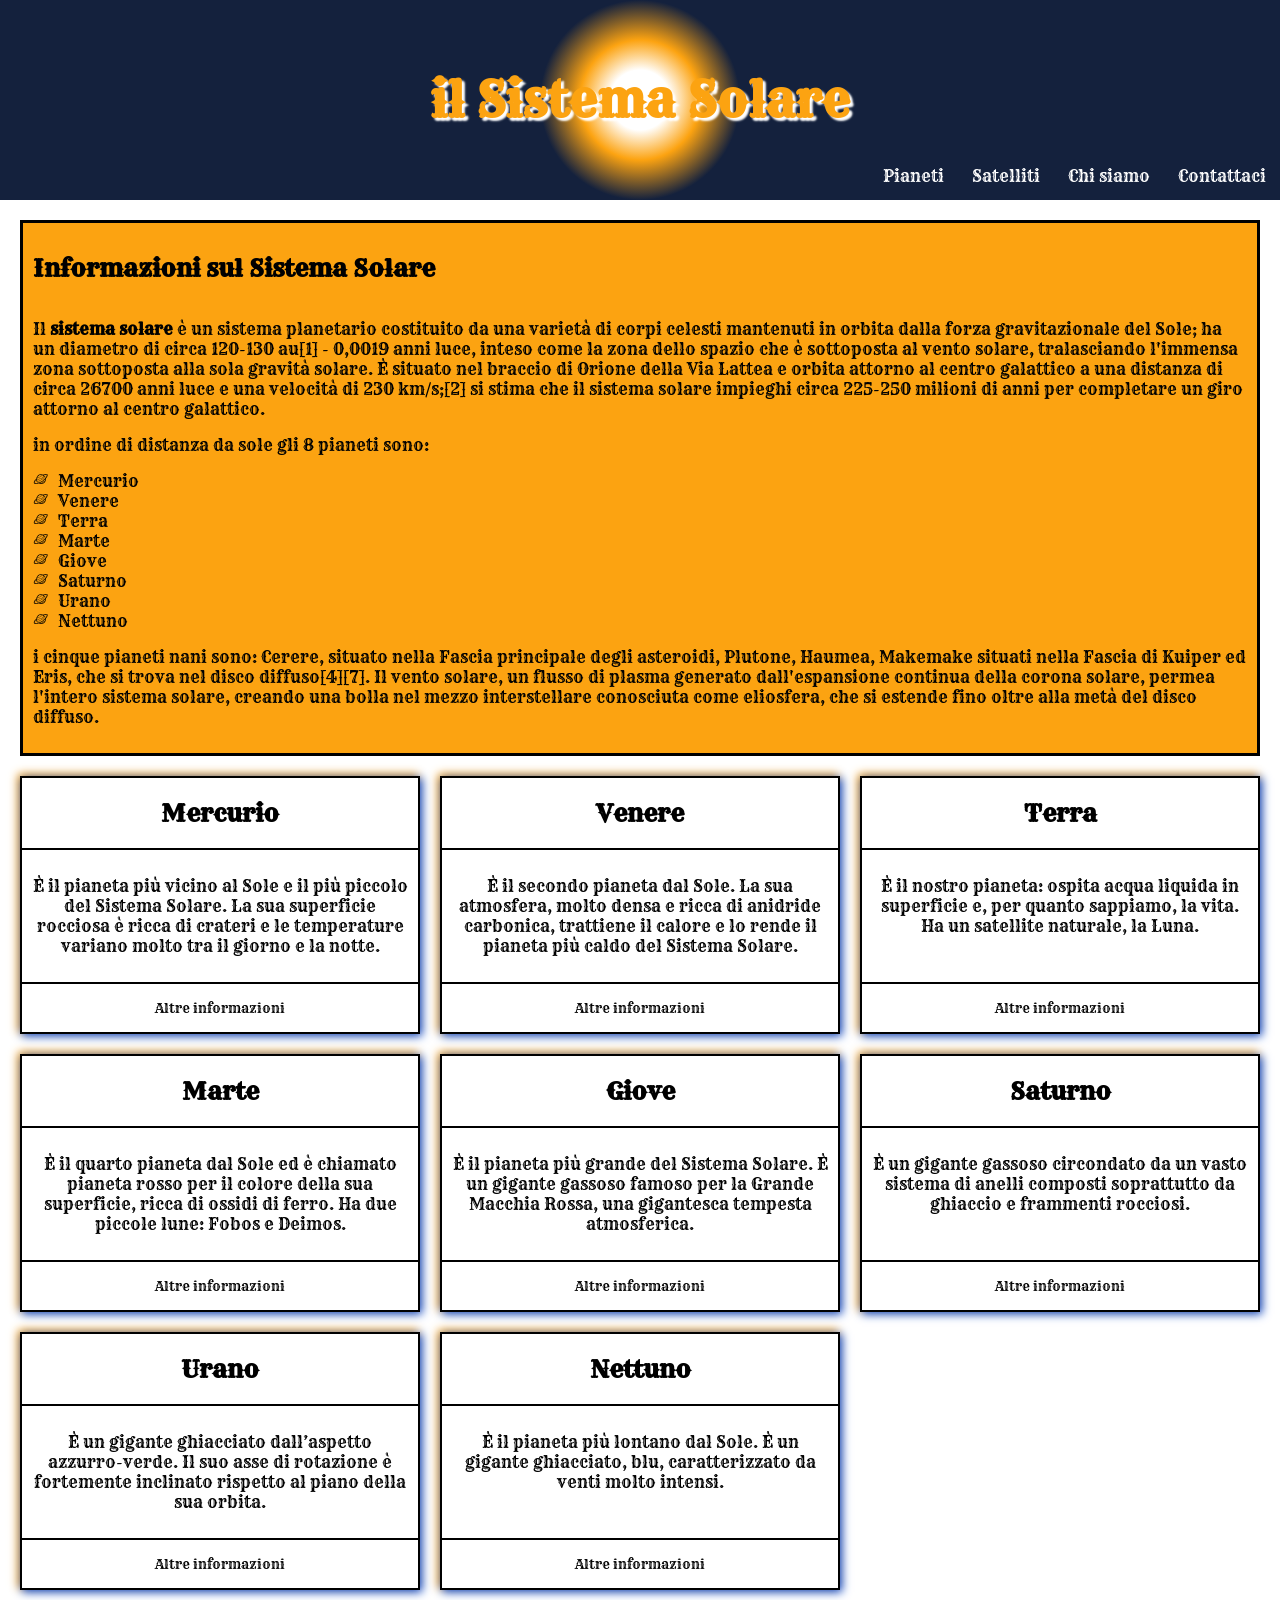
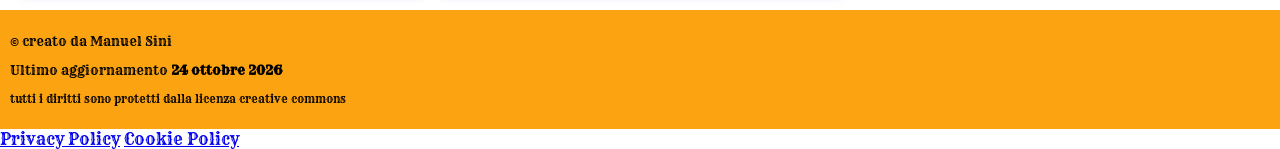
==== commit f0653967: "aggiornamneto sito prova" ====
--- a/index.html
+++ b/index.html
@@ -3,6 +3,7 @@
   <head>
     <script id="Cookiebot" src="https://consent.cookiebot.com/uc.js" data-cbid="a6bcc1f2-4454-4409-8b39-d6b0d7d10d8c" data-blockingmode="auto" type="text/javascript"></script>
     <meta charset="UTF-8" />
+    <meta name="viewport" content="width=device-width, initial-scale=1" />
     <meta http-equiv="X-UA-Compatible" content="IE=edge" />
     <meta name="keywords" content="sistema solare,pianeti,pianeta,sole,terra" />
     <!-- prettier-ignore -->
@@ -23,51 +24,43 @@
         <h1>il Sistema Solare</h1>
         <nav class="navbar_second_level">
             <ul>
-                <li><a href="#">Pianeti</a>
+                <li class="nav-pianeti"><a href="#pianeti">Pianeti</a>
                  <ul class="pianeti">
-                    <li><a href="#">mercurio</a></li>
-                    <li><a href="#">venere</a></li>
-                    <li><a href="#">terra</a></li>
-                    <li><a href="#">marte</a></li>
-                    <li><a href="#">giove</a></li>
-                    <li><a href="#">saturno</a></li>
-                    <li><a href="#">urano</a></li>
-                    <li><a href="#">nettuno</a></li>
+                    <li><a href="#mercurio">Mercurio</a></li>
+                    <li><a href="#venere">Venere</a></li>
+                    <li><a href="#terra">Terra</a></li>
+                    <li><a href="#marte">Marte</a></li>
+                    <li><a href="#giove">Giove</a></li>
+                    <li><a href="#saturno">Saturno</a></li>
+                    <li><a href="#urano">Urano</a></li>
+                    <li><a href="#nettuno">Nettuno</a></li>
                  </ul>
                 </li>
-                    <li class="dropdown"><a href="#">Satelliti</a>
+                    <li class="dropdown"><a href="#satelliti">Satelliti</a>
                     
-                     <div class="content_dropdown">
+                     <div class="content_dropdown" id="satelliti">
                       <div class="row">
                           <div class="column">
                             <header>
                                 <h2>Terra</h2>
                             </header>
-                             <a href="#">A</a>
-                             <a href="#">B</a>
-                             <a href="#">C</a>
-                             <a href="#">D</a>
-                             <a href="#">E</a>
-                          </div>
+                             <span>Luna</span>
+                           </div>
                           <div class="column">
                              <header>
                                 <h2>Marte</h2>
                              </header>
-                             <a href="#">A</a>
-                             <a href="#">B</a>
-                             <a href="#">C</a>
-                             <a href="#">D</a>
-                             <a href="#">E</a>
-                          </div>
+                             <span>Fobos</span>
+                             <span>Deimos</span>
+                           </div>
                           <div class="column">
                              <header>
                                 <h2>Giove</h2>
                              </header>
-                              <a href="#">A</a>
-                              <a href="#">B</a>
-                              <a href="#">C</a>
-                              <a href="#">D</a>
-                              <a href="#">E</a>
+                             <span>Io</span>
+                             <span>Europa</span>
+                             <span>Ganimede</span>
+                             <span>Callisto</span>
                            </div>
                            <div class="clearfix"></div>
                            <div class="row">
@@ -75,38 +68,36 @@
                              <header>
                                 <h2>Saturno</h2>
                              </header>
-                             <a href="#">A</a>
-                             <a href="#">B</a>
-                             <a href="#">C</a>
-                             <a href="#">D</a>
-                             <a href="#">E</a>
-                          </div>
+                             <span>Titano</span>
+                             <span>Encelado</span>
+                             <span>Rea</span>
+                             <span>Giapeto</span>
+                           </div>
                           <div class="column">
                              <header>
                                 <h2>Urano</h2>
                              </header>
-                             <a href="#">A</a>
-                             <a href="#">B</a>
-                             <a href="#">C</a>
-                             <a href="#">D</a>
-                             <a href="#">E</a>
-                          </div>
+                             <span>Titania</span>
+                             <span>Oberon</span>
+                             <span>Ariel</span>
+                             <span>Umbriel</span>
+                             <span>Miranda</span>
+                           </div>
                           <div class="column">
                              <header>
                                 <h2>Nettuno</h2>
                              </header>
-                              <a href="#">A</a>
-                              <a href="#">B</a>
-                              <a href="#">C</a>
-                              <a href="#">D</a>
-                              <a href="#">E</a>
+                             <span>Tritone</span>
+                             <span>Proteo</span>
+                             <span>Nereide</span>
                            </div>
                            <div class="clearfix"></div>
                             
                         </div>
                      </div>
+                     </div>
                     </li>
-                <li><a href="#">Chi siamo</a></li>
+                <li><a href="#footer">Chi siamo</a></li>
                 <li><a href="./src/html/contattaci.html">Contattaci</a></li>
                 
             </ul>
@@ -129,71 +120,56 @@
         </ul>
         <p>i cinque pianeti nani sono: Cerere, situato nella Fascia principale degli asteroidi, Plutone, Haumea, Makemake situati nella Fascia di Kuiper ed Eris, che si trova nel disco diffuso[4][7]. Il vento solare, un flusso di plasma generato dall'espansione continua della corona solare, permea l'intero sistema solare, creando una bolla nel mezzo interstellare conosciuta come eliosfera, che si estende fino oltre alla metà del disco diffuso.</p>
     </section>
-    <main id="body">
-        <section class="card">
-            <a href="#">
-                <header class="header"><h2>Mercurio</h2></header>
-                <div class="body"> <p>Mercurio è il primo pianeta del sistema solare in ordine di distanza dal Sole[5] e il più interno del nostro sistema planetario. È il più piccolo e la sua orbita è anche la più eccentrica, ovvero la meno circolare, degli otto pianeti[N 4]. Mercurio orbita in senso diretto (in senso antiorario, come molti altri pianeti del sistema solare) a una distanza media di 0,3871 au dal Sole con un periodo di rivoluzione di 87,969[1] giorni terrestri. Mercurio è anche in risonanza orbitale-rotazionale: completa tre rotazioni intorno al proprio asse ogni due orbite attorno al Sole</p></div>
-                <footer class="footer"><p>Altre Informazioni</p></footer>
+    <main id="pianeti">
+        <section class="card" id="mercurio">
+            <header class="header"><h2>Mercurio</h2></header>
+            <div class="body"><p>È il pianeta più vicino al Sole e il più piccolo del Sistema Solare. La sua superficie rocciosa è ricca di crateri e le temperature variano molto tra il giorno e la notte.</p></div>
+            <footer class="footer"><p>Altre informazioni</p></footer>
+        </section>
+        <section class="card" id="venere">
+            <header class="header"><h2>Venere</h2></header>
+            <div class="body"><p>È il secondo pianeta dal Sole. La sua atmosfera, molto densa e ricca di anidride carbonica, trattiene il calore e lo rende il pianeta più caldo del Sistema Solare.</p></div>
+            <footer class="footer"><p>Altre informazioni</p></footer>
+        </section>
+        <section class="card" id="terra">
+            <a class="card-link" href="./src/html/terra.html">
+                <header class="header"><h2>Terra</h2></header>
+                <div class="body"><p>È il nostro pianeta: ospita acqua liquida in superficie e, per quanto sappiamo, la vita. Ha un satellite naturale, la Luna.</p></div>
+                <footer class="footer"><p>Altre informazioni</p></footer>
             </a>
         </section>
-         <section class="card">
-            <a href="#">
-                <header class="header"><h2>Venere</h2></header>
-                <div class="body"> <p>Mercurio è il primo pianeta del sistema solare in ordine di distanza dal Sole[5] e il più interno del nostro sistema planetario. È il più piccolo e la sua orbita è anche la più eccentrica, ovvero la meno circolare, degli otto pianeti[N 4]. Mercurio orbita in senso diretto (in senso antiorario, come molti altri pianeti del sistema solare) a una distanza media di 0,3871 au dal Sole con un periodo di rivoluzione di 87,969[1] giorni terrestri. Mercurio è anche in risonanza orbitale-rotazionale: completa tre rotazioni intorno al proprio asse ogni due orbite attorno al Sole</p></div>
-                <footer class="footer"><p>Altre Informazioni</p></footer>
-            </a>
+        <section class="card" id="marte">
+            <header class="header"><h2>Marte</h2></header>
+            <div class="body"><p>È il quarto pianeta dal Sole ed è chiamato pianeta rosso per il colore della sua superficie, ricca di ossidi di ferro. Ha due piccole lune: Fobos e Deimos.</p></div>
+            <footer class="footer"><p>Altre informazioni</p></footer>
         </section>
-         <section class="card">
-            <a href="./src/html/terra.html">
-                <header class="header"><h2>Terra</h2></header>
-                <div class="body"> <p>Mercurio è il primo pianeta del sistema solare in ordine di distanza dal Sole[5] e il più interno del nostro sistema planetario. È il più piccolo e la sua orbita è anche la più eccentrica, ovvero la meno circolare, degli otto pianeti[N 4]. Mercurio orbita in senso diretto (in senso antiorario, come molti altri pianeti del sistema solare) a una distanza media di 0,3871 au dal Sole con un periodo di rivoluzione di 87,969[1] giorni terrestri. Mercurio è anche in risonanza orbitale-rotazionale: completa tre rotazioni intorno al proprio asse ogni due orbite attorno al Sole</p></div>
-                <footer class="footer"><p>Altre Informazioni</p></footer>
-            </a>
+        <section class="card" id="giove">
+            <header class="header"><h2>Giove</h2></header>
+            <div class="body"><p>È il pianeta più grande del Sistema Solare. È un gigante gassoso famoso per la Grande Macchia Rossa, una gigantesca tempesta atmosferica.</p></div>
+            <footer class="footer"><p>Altre informazioni</p></footer>
         </section>
-         <section class="card">
-            <a href="#">
-                <header class="header"><h2>Marte</h2></header>
-                <div class="body"> <p>Mercurio è il primo pianeta del sistema solare in ordine di distanza dal Sole[5] e il più interno del nostro sistema planetario. È il più piccolo e la sua orbita è anche la più eccentrica, ovvero la meno circolare, degli otto pianeti[N 4]. Mercurio orbita in senso diretto (in senso antiorario, come molti altri pianeti del sistema solare) a una distanza media di 0,3871 au dal Sole con un periodo di rivoluzione di 87,969[1] giorni terrestri. Mercurio è anche in risonanza orbitale-rotazionale: completa tre rotazioni intorno al proprio asse ogni due orbite attorno al Sole</p></div>
-                <footer class="footer"><p>Altre Informazioni</p></footer>
-            </a>
+        <section class="card" id="saturno">
+            <header class="header"><h2>Saturno</h2></header>
+            <div class="body"><p>È un gigante gassoso circondato da un vasto sistema di anelli composti soprattutto da ghiaccio e frammenti rocciosi.</p></div>
+            <footer class="footer"><p>Altre informazioni</p></footer>
         </section>
-         <section class="card">
-            <a href="#">
-                <header class="header"><h2>Giove</h2></header>
-                <div class="body"> <p>Mercurio è il primo pianeta del sistema solare in ordine di distanza dal Sole[5] e il più interno del nostro sistema planetario. È il più piccolo e la sua orbita è anche la più eccentrica, ovvero la meno circolare, degli otto pianeti[N 4]. Mercurio orbita in senso diretto (in senso antiorario, come molti altri pianeti del sistema solare) a una distanza media di 0,3871 au dal Sole con un periodo di rivoluzione di 87,969[1] giorni terrestri. Mercurio è anche in risonanza orbitale-rotazionale: completa tre rotazioni intorno al proprio asse ogni due orbite attorno al Sole</p></div>
-                <footer class="footer"><p>Altre Informazioni</p></footer>
-            </a>
+        <section class="card" id="urano">
+            <header class="header"><h2>Urano</h2></header>
+            <div class="body"><p>È un gigante ghiacciato dall’aspetto azzurro-verde. Il suo asse di rotazione è fortemente inclinato rispetto al piano della sua orbita.</p></div>
+            <footer class="footer"><p>Altre informazioni</p></footer>
         </section>
-         <section class="card">
-            <a href="#">
-                <header class="header"><h2>Saturno</h2></header>
-                <div class="body"> <p>Mercurio è il primo pianeta del sistema solare in ordine di distanza dal Sole[5] e il più interno del nostro sistema planetario. È il più piccolo e la sua orbita è anche la più eccentrica, ovvero la meno circolare, degli otto pianeti[N 4]. Mercurio orbita in senso diretto (in senso antiorario, come molti altri pianeti del sistema solare) a una distanza media di 0,3871 au dal Sole con un periodo di rivoluzione di 87,969[1] giorni terrestri. Mercurio è anche in risonanza orbitale-rotazionale: completa tre rotazioni intorno al proprio asse ogni due orbite attorno al Sole</p></div>
-                <footer class="footer"><p>Altre Informazioni</p></footer>
-            </a>
+        <section class="card" id="nettuno">
+            <header class="header"><h2>Nettuno</h2></header>
+            <div class="body"><p>È il pianeta più lontano dal Sole. È un gigante ghiacciato, blu, caratterizzato da venti molto intensi.</p></div>
+            <footer class="footer"><p>Altre informazioni</p></footer>
         </section>
-         <section class="card">
-            <a href="#">
-                <header class="header"><h2>Urano</h2></header>
-                <div class="body"> <p>Mercurio è il primo pianeta del sistema solare in ordine di distanza dal Sole[5] e il più interno del nostro sistema planetario. È il più piccolo e la sua orbita è anche la più eccentrica, ovvero la meno circolare, degli otto pianeti[N 4]. Mercurio orbita in senso diretto (in senso antiorario, come molti altri pianeti del sistema solare) a una distanza media di 0,3871 au dal Sole con un periodo di rivoluzione di 87,969[1] giorni terrestri. Mercurio è anche in risonanza orbitale-rotazionale: completa tre rotazioni intorno al proprio asse ogni due orbite attorno al Sole</p></div>
-                <footer class="footer"><p>Altre Informazioni</p></footer>
-            </a>
-        </section>
-         <section class="card">
-            <a href="#">
-                <header class="header"><h2>Nettuno</h2></header>
-                <div class="body"> <p>Mercurio è il primo pianeta del sistema solare in ordine di distanza dal Sole[5] e il più interno del nostro sistema planetario. È il più piccolo e la sua orbita è anche la più eccentrica, ovvero la meno circolare, degli otto pianeti[N 4]. Mercurio orbita in senso diretto (in senso antiorario, come molti altri pianeti del sistema solare) a una distanza media di 0,3871 au dal Sole con un periodo di rivoluzione di 87,969[1] giorni terrestri. Mercurio è anche in risonanza orbitale-rotazionale: completa tre rotazioni intorno al proprio asse ogni due orbite attorno al Sole</p></div>
-                <footer class="footer"><p>Altre Informazioni</p></footer>
-            </a>
-        </section>
-        <div class="clearfix"></div>
     </main>
     <footer>
         <section id="footer">
             <p>
-                &copy; creato da <a href="#">Manuel Sini</a>
+                &copy; creato da <span>Manuel Sini</span>
             </p>
-            <p>Ultimo aggiornamento <time datetime="2026-10-09">  <strong>Venerdi 8 ottobre</strong></time></p>
+            <p>Ultimo aggiornamento <time datetime="2026-10-24"><strong>24 ottobre 2026</strong></time></p>
             <p>
                 <small>tutti i diritti sono protetti dalla licenza creative commons </small>
             </p>
--- a/src/css/sistema-solare.css
+++ b/src/css/sistema-solare.css
@@ -1,4 +1,4 @@
-*{
+*{font-family: inherit;
     box-sizing: border-box;
 }
 body{margin: 0;
@@ -26,7 +26,7 @@
      float: left;
      position: absolute;
     left: 50%;
-    transform: translateX(-50%);     
+    transform: translateX(-50%);
 }
 /* NAVBAR */
 .navbar_second_level {
@@ -35,19 +35,23 @@
     right: 0;
     bottom: 0;
     line-height: normal;
+    z-index: 100;
 }
 
 .navbar_second_level > ul,
  .navbar_second_level > ul ul  {
     margin: 0;
     padding: 0;
-    float: right;
 }
 
 .navbar_second_level > ul > li {
-    float: left;
+    float: none;
     list-style: none;       
 }
+.navbar_second_level > ul {
+    display: flex;
+    justify-content: flex-end;
+}
 .navbar_second_level > ul > li > a {
     display: block;
     color: white;
@@ -55,21 +59,16 @@
     padding: 14px;
 
 }
-.navbar_second_level ul li:hover ul {
-    /* display: block; */
-    opacity: 1;
-    transition: 0.3s;
-}
-
+.navbar_second_level > ul > li.nav-pianeti:hover > ul.pianeti,
+.navbar_second_level > ul > li.nav-pianeti:focus-within > ul.pianeti{
+    display: block;
+}
 /* NAVBAR SECONDO LIVELLO */
 
 .navbar_second_level ul ul.pianeti{
     position: absolute;
-    /* display: none; */
-    opacity: 0;
-    transition: 0.3s; 
-}
-
+    display: none;
+}
 .navbar_second_level ul ul.pianeti li{
     list-style: none;
     max-width: 100%;
@@ -91,10 +90,10 @@
 
 /*  MENU DROPDOWN */
 
-li.dropdown:hover .content_dropdown {
-    display: block;
-}
-
+li.dropdown:hover .content_dropdown,
+li.dropdown:focus-within .content_dropdown {
+    display: block;
+}
 .content_dropdown{
     background-color: rgb(214, 213, 213);
     position: absolute;
@@ -109,10 +108,9 @@
     width: 33.3333%;
     padding-bottom: 15px;
 }
-.column a{
-    display: block;
-    text-decoration: none;
-    color: #fca311ff;
+.column span{
+    display: block;
+    color: #14213dff;
     padding: 4px;
 }
 
@@ -139,26 +137,40 @@
    padding-left: 25px;
 }
 
-/* main-CARD */
-
-div#body{
-    margin: 10px;
+/* Main cards */
+
+main#pianeti{
+    display: grid;
+    grid-template-columns: repeat(3, minmax(0, 1fr));
+    grid-auto-rows: 1fr;
+    gap: 20px;
+    margin: 20px;
 }
 section.card{
-    float: left;
+    display: flex;
+    flex-direction: column;
+    cursor: pointer;
     border: 2px solid #000000ff;
-    width: calc(33.333% - 20px);
-    margin: 10px ;
     box-shadow: 2px 2px 9px rgb(7, 74, 216), -2px -2px 9px#fca311ff;
-}
-section.card a{
-    text-decoration: none;
-    color: black;
-}
-section.card > a:hover > header.header{
+    scroll-margin-top: 1rem;
+}
+.card-link{
+    display: flex;
+    flex: 1;
+    flex-direction: column;
+    color: inherit;
+    text-decoration: none;
+}
+section.card:hover > header.header,
+section.card:focus-within > header.header,
+.card-link:hover > header.header,
+.card-link:focus-visible > header.header{
     background-color: rgb(0, 44, 140);
 }
-section.card > a:hover > header.header h2{
+section.card:hover > header.header h2,
+section.card:focus-within > header.header h2,
+.card-link:hover > header.header h2,
+.card-link:focus-visible > header.header h2{
     color: #fca311ff;
 }
 .clearfix{
@@ -169,6 +181,7 @@
     text-align: center;
 }
 div.body{
+    flex: 1;
     padding: 10px;
 }
  div.body p{
@@ -183,6 +196,10 @@
     margin: 8px 10%;
     font-size: 0.8rem;
 }
+footer.footer a{
+    color: inherit;
+    text-decoration: none;
+}
 footer.footer p:hover{
     border-radius:80px ;
     background-color: rgb(6, 6, 186);
@@ -202,4 +219,38 @@
 }
 section#footer p{
     font-size: 0.8rem;
+}
+
+@media (max-width: 900px){
+    main#pianeti{
+        grid-template-columns: repeat(2, minmax(0, 1fr));
+    }
+}
+
+@media (max-width: 560px){
+    #header_main{
+        height: 180px;
+    }
+    h1{
+        font-size: 2.25rem;
+        top: 20px;
+        line-height: 1.2;
+    }
+    .navbar_second_level{
+        width: 100%;
+    }
+    .navbar_second_level > ul{
+        justify-content: center;
+    }
+    .navbar_second_level > ul > li > a{
+        padding: 12px 8px;
+        font-size: 0.85rem;
+    }
+    main#pianeti{
+        grid-template-columns: 1fr;
+        margin: 12px;
+    }
+    section#info{
+        margin: 12px;
+    }
 }
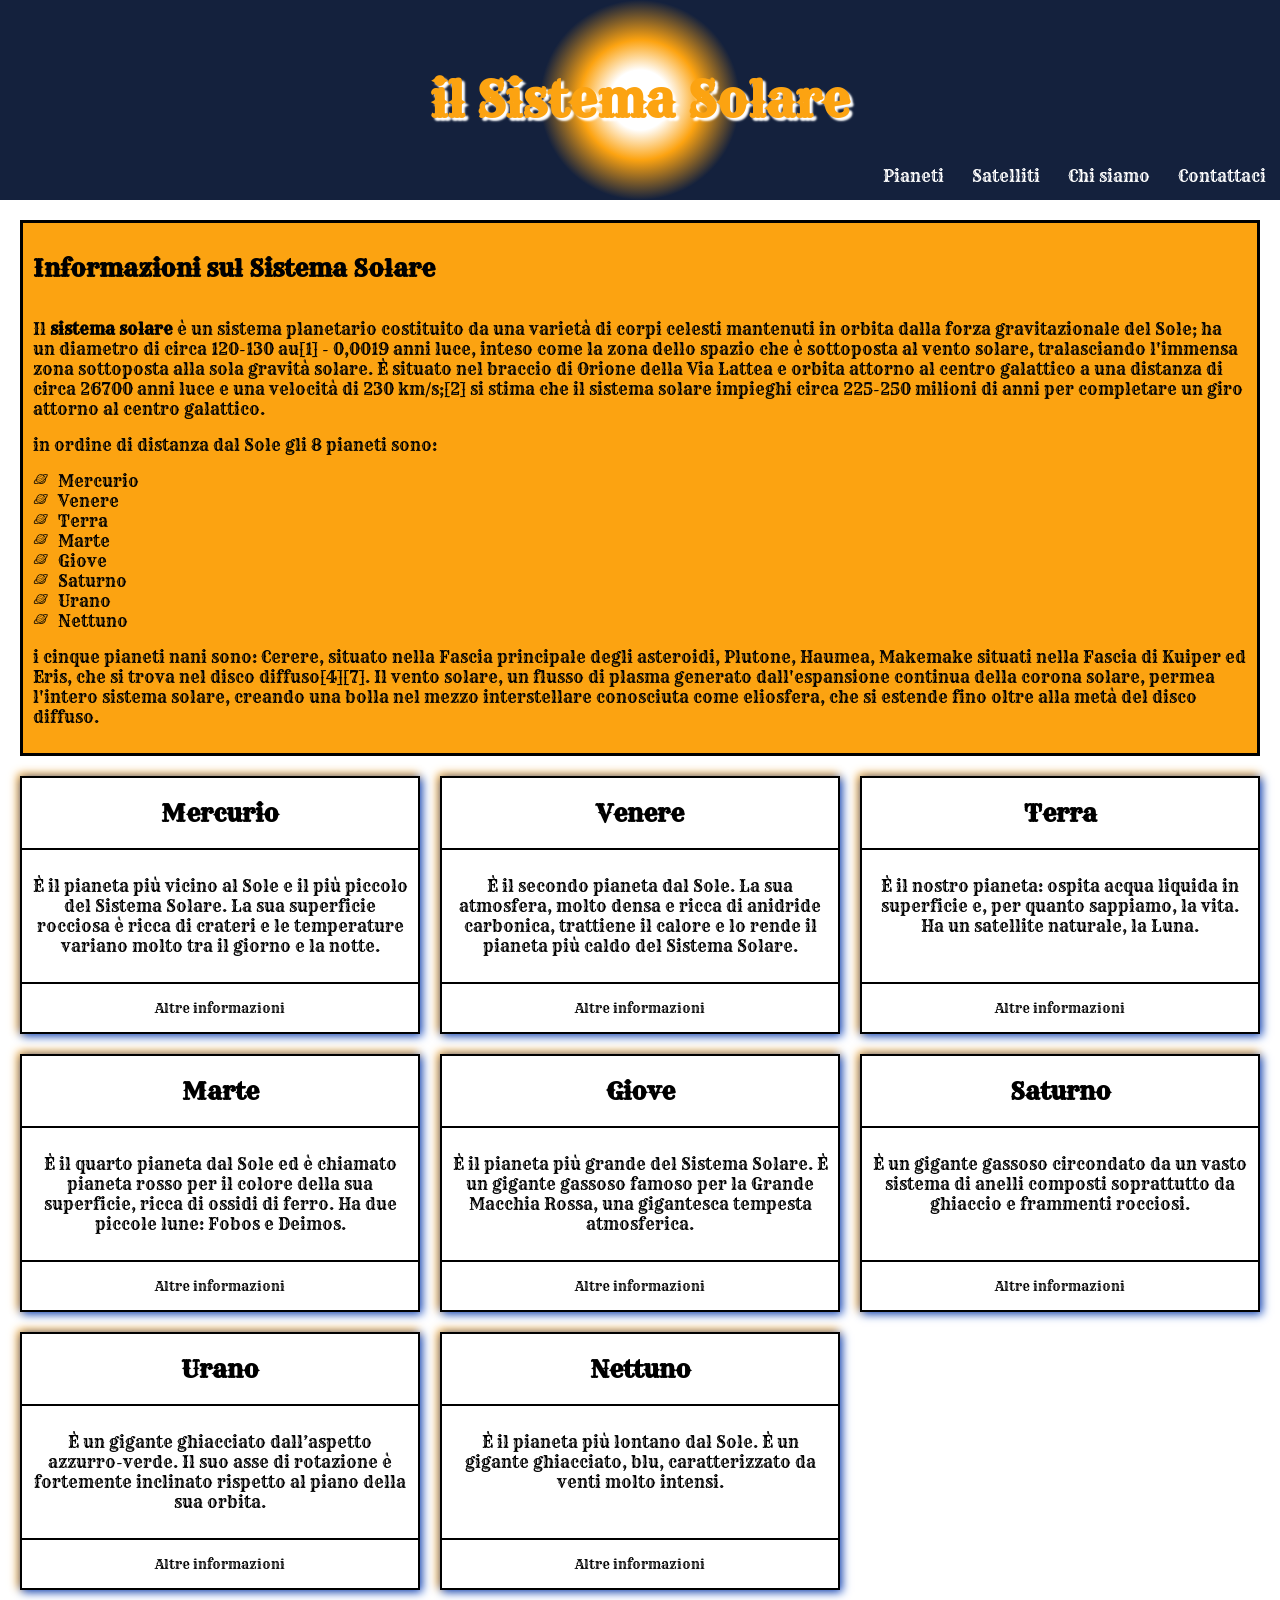
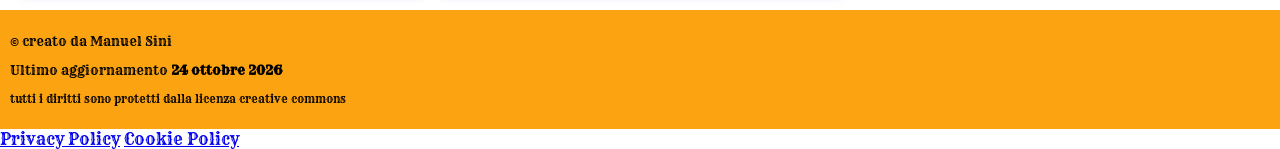
==== commit 48c244af: "aggiornamento sito prova" ====
--- a/index.html
+++ b/index.html
@@ -24,8 +24,8 @@
         <h1>il Sistema Solare</h1>
         <nav class="navbar_second_level">
             <ul>
-                <li class="nav-pianeti"><a href="#pianeti">Pianeti</a>
-                 <ul class="pianeti">
+                <li class="nav-pianeti"><button type="button" aria-controls="menu-pianeti">Pianeti</button>
+                 <ul class="pianeti" id="menu-pianeti">
                     <li><a href="#mercurio">Mercurio</a></li>
                     <li><a href="#venere">Venere</a></li>
                     <li><a href="#terra">Terra</a></li>
@@ -107,7 +107,7 @@
         <h2>Informazioni sul Sistema Solare</h2>
         <p>Il <strong>sistema solare</strong> è un sistema planetario costituito da una varietà di corpi celesti mantenuti in orbita dalla forza gravitazionale del Sole; ha un diametro di circa 120-130 au[1] - 0,0019 anni luce, inteso come la zona dello spazio che è sottoposta al vento solare, tralasciando l'immensa zona sottoposta alla sola gravità solare. È situato nel braccio di Orione della Via Lattea e orbita attorno al centro galattico a una distanza di circa 26700 anni luce e una velocità di 230 km/s;[2] si stima che il sistema solare impieghi circa 225-250 milioni di anni per completare un giro attorno al centro galattico.
         </p>
-        <p>in ordine di distanza da sole gli 8 pianeti sono:</p>
+        <p>in ordine di distanza dal Sole gli 8 pianeti sono:</p>
         <ul>
             <li>Mercurio</li>
             <li>Venere</li>
--- a/src/css/sistema-solare.css
+++ b/src/css/sistema-solare.css
@@ -52,12 +52,18 @@
     display: flex;
     justify-content: flex-end;
 }
-.navbar_second_level > ul > li > a {
+.navbar_second_level > ul > li > a,
+.navbar_second_level > ul > li.nav-pianeti > button {
     display: block;
     color: white;
     text-decoration: none;
     padding: 14px;
-
+}
+.navbar_second_level > ul > li.nav-pianeti > button {
+    border: 0;
+    background: none;
+    font: inherit;
+    cursor: pointer;
 }
 .navbar_second_level > ul > li.nav-pianeti:hover > ul.pianeti,
 .navbar_second_level > ul > li.nav-pianeti:focus-within > ul.pianeti{
@@ -161,17 +167,13 @@
     color: inherit;
     text-decoration: none;
 }
-section.card:hover > header.header,
-section.card:focus-within > header.header,
-.card-link:hover > header.header,
-.card-link:focus-visible > header.header{
-    background-color: rgb(0, 44, 140);
-}
+
 section.card:hover > header.header h2,
 section.card:focus-within > header.header h2,
 .card-link:hover > header.header h2,
 .card-link:focus-visible > header.header h2{
     color: #fca311ff;
+    background-color: rgb(0, 44, 140);
 }
 .clearfix{
     clear: both;
@@ -223,7 +225,7 @@
 
 @media (max-width: 900px){
     main#pianeti{
-        grid-template-columns: repeat(2, minmax(0, 1fr));
+        grid-template-columns: repeat(3, minmax(0, 1fr));
     }
 }
 
@@ -242,7 +244,8 @@
     .navbar_second_level > ul{
         justify-content: center;
     }
-    .navbar_second_level > ul > li > a{
+    .navbar_second_level > ul > li > a,
+    .navbar_second_level > ul > li.nav-pianeti > button{
         padding: 12px 8px;
         font-size: 0.85rem;
     }
